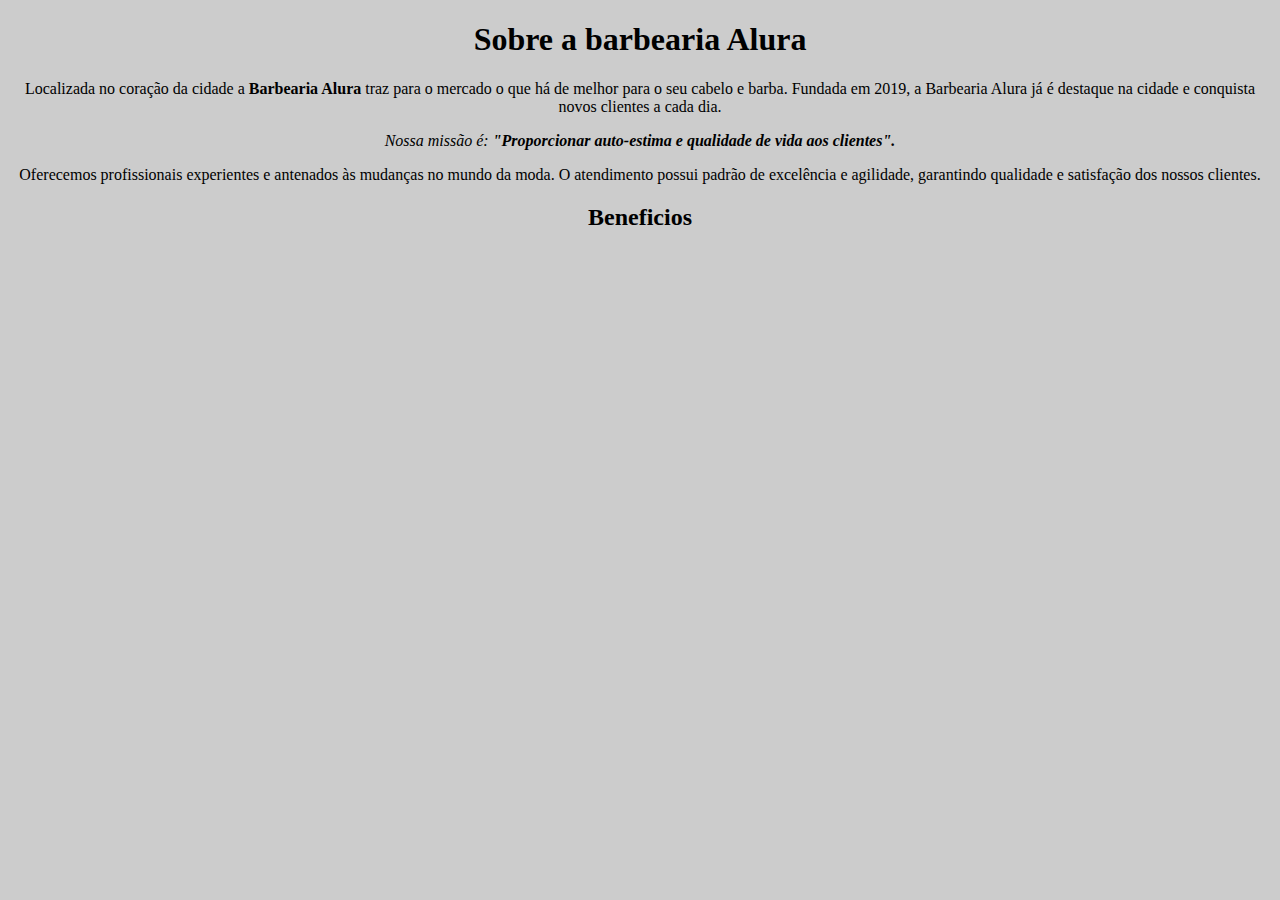
==== index.html @ 46ece4d6 "h2" ====
<!DOCTYPE html>
<html lang="pt-br">
<head>
    <meta charset="UTF-8">
    <meta name="viewport" content="width=device-width, initial-scale=1.0">
    <title>Barbearia Alura</title>
    <link rel="stylesheet" href="style.css">
</head>
<body>
<h1>Sobre a barbearia Alura</h1>
<p>Localizada no coração da cidade a <strong> Barbearia Alura</strong> traz para o mercado o que há de melhor para o seu cabelo e barba. Fundada em 2019, a Barbearia Alura já é destaque na cidade e conquista novos clientes a cada dia.</p>

<p><em> Nossa missão é: <strong>"Proporcionar auto-estima e qualidade de vida aos clientes".</strong> </em></p>

<p>Oferecemos profissionais experientes e antenados às mudanças no mundo da moda. O atendimento possui padrão de excelência e agilidade, garantindo qualidade e satisfação dos nossos clientes. </p>
<h2>Beneficios</h2>
</body>
</html>
---- style.css ----
body{
    background: #cccccc ;
    text-align: center;
    
}
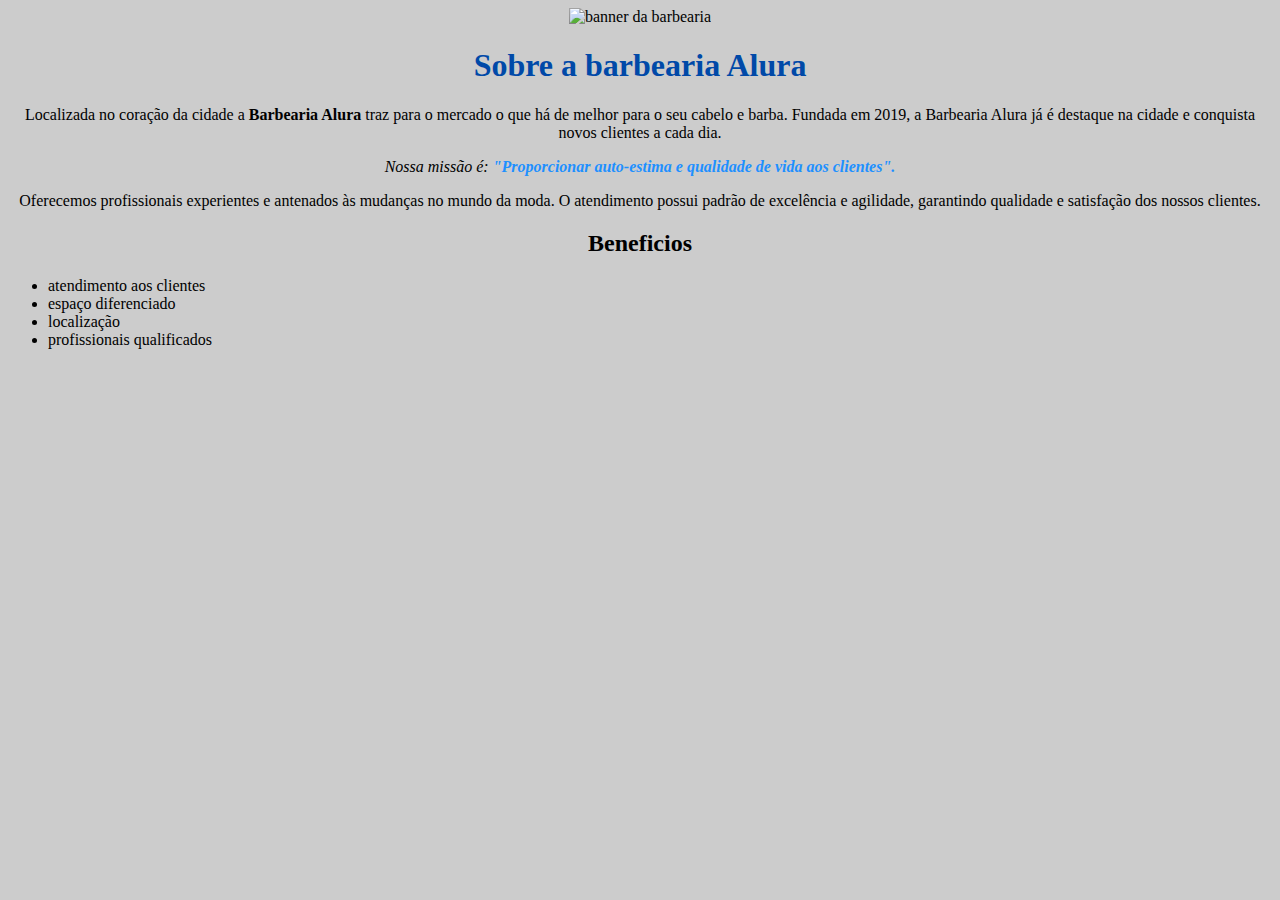
==== commit f9c77453: "img" ====
--- a/index.html
+++ b/index.html
@@ -7,6 +7,7 @@
     <link rel="stylesheet" href="style.css">
 </head>
 <body>
+    <img src="" alt="banner da barbearia">
 <h1>Sobre a barbearia Alura</h1>
 <p>Localizada no coração da cidade a <strong> Barbearia Alura</strong> traz para o mercado o que há de melhor para o seu cabelo e barba. Fundada em 2019, a Barbearia Alura já é destaque na cidade e conquista novos clientes a cada dia.</p>
 
@@ -14,5 +15,11 @@
 
 <p>Oferecemos profissionais experientes e antenados às mudanças no mundo da moda. O atendimento possui padrão de excelência e agilidade, garantindo qualidade e satisfação dos nossos clientes. </p>
 <h2>Beneficios</h2>
+<ul>
+<li>atendimento aos clientes</li>
+<li>espaço diferenciado</li>
+<li>localização</li>
+<li>profissionais qualificados</li>
+</ul>
 </body>
 </html>--- a/style.css
+++ b/style.css
@@ -3,4 +3,14 @@
     background: #cccccc ;
     text-align: center;
     
+}
+em strong {
+   color: dodgerblue;
+}
+h1{
+    color: rgb(0, 73, 168);
+}
+li{
+    text-align: left;
+
 }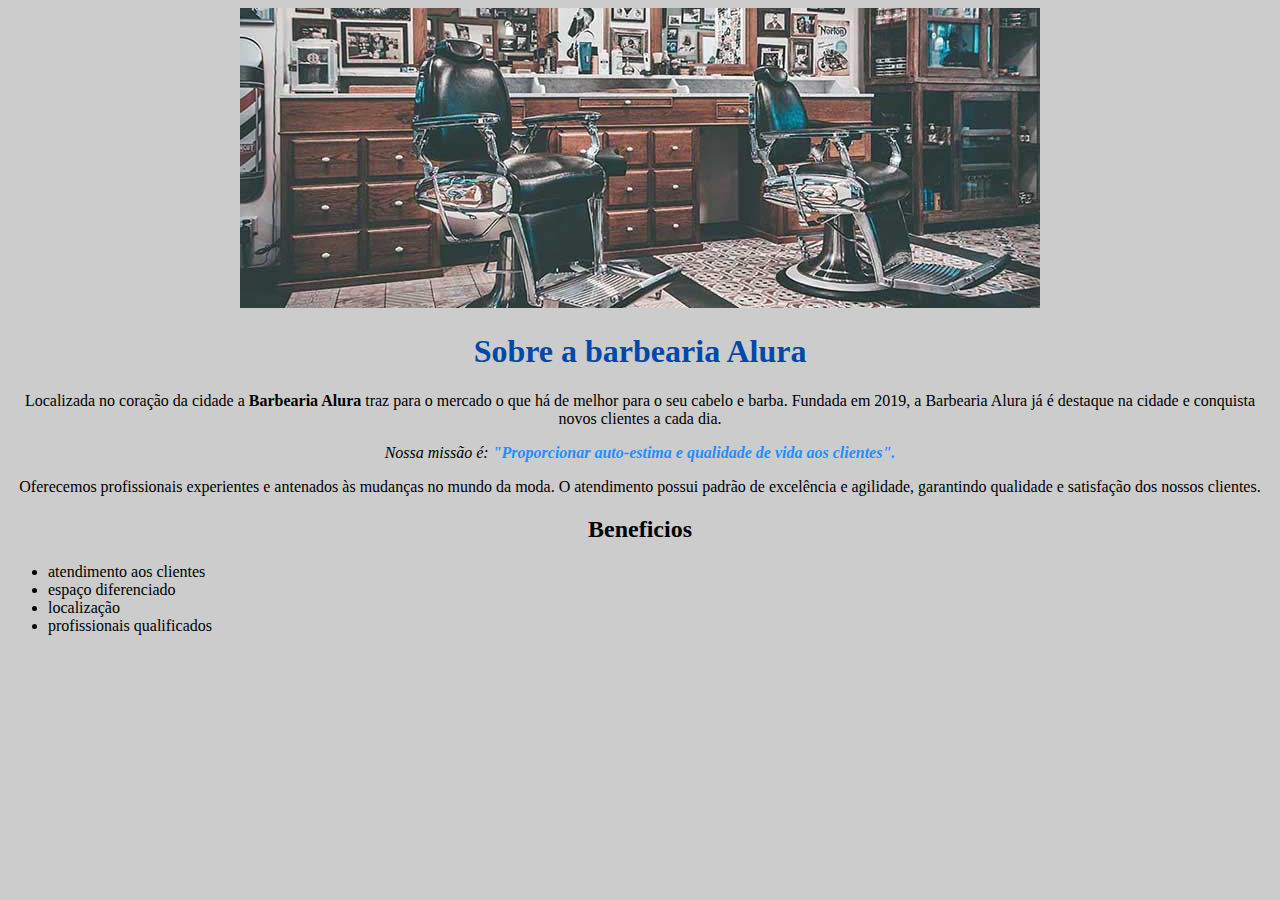
==== commit e595f0ad: "banner" ====
--- a/index.html
+++ b/index.html
@@ -7,7 +7,7 @@
     <link rel="stylesheet" href="style.css">
 </head>
 <body>
-    <img src="" alt="banner da barbearia">
+    <img src="banner[1].jpg" alt="banner da barbearia">
 <h1>Sobre a barbearia Alura</h1>
 <p>Localizada no coração da cidade a <strong> Barbearia Alura</strong> traz para o mercado o que há de melhor para o seu cabelo e barba. Fundada em 2019, a Barbearia Alura já é destaque na cidade e conquista novos clientes a cada dia.</p>
 
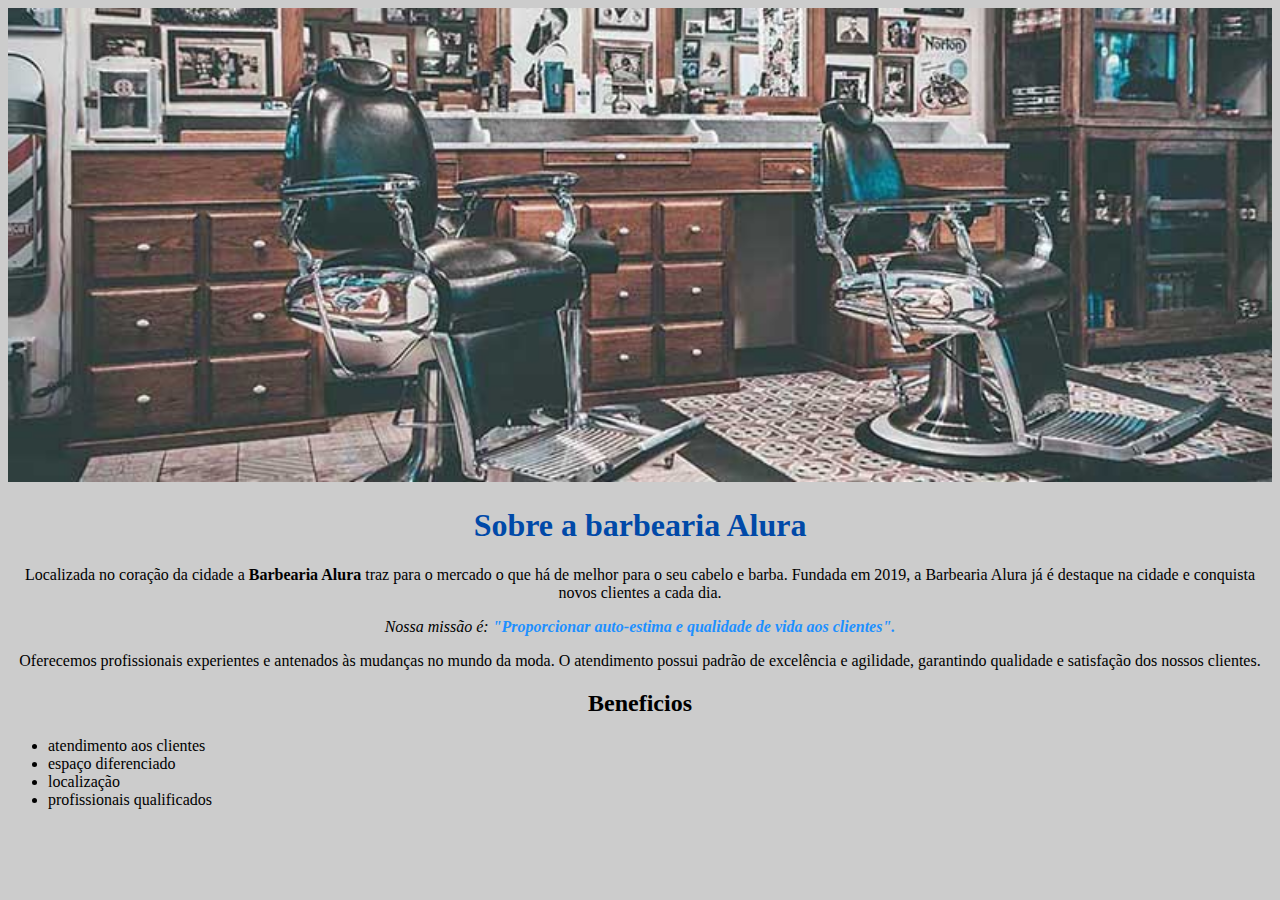
==== commit 7effe888: "largura" ====
--- a/index.html
+++ b/index.html
@@ -7,7 +7,7 @@
     <link rel="stylesheet" href="style.css">
 </head>
 <body>
-    <img src="banner[1].jpg" alt="banner da barbearia">
+    <img class="banner" src="banner[1].jpg" alt="banner da barbearia">
 <h1>Sobre a barbearia Alura</h1>
 <p>Localizada no coração da cidade a <strong> Barbearia Alura</strong> traz para o mercado o que há de melhor para o seu cabelo e barba. Fundada em 2019, a Barbearia Alura já é destaque na cidade e conquista novos clientes a cada dia.</p>
 
--- a/style.css
+++ b/style.css
@@ -13,4 +13,8 @@
 li{
     text-align: left;
 
+}
+
+.banner{
+    width: 100%;
 }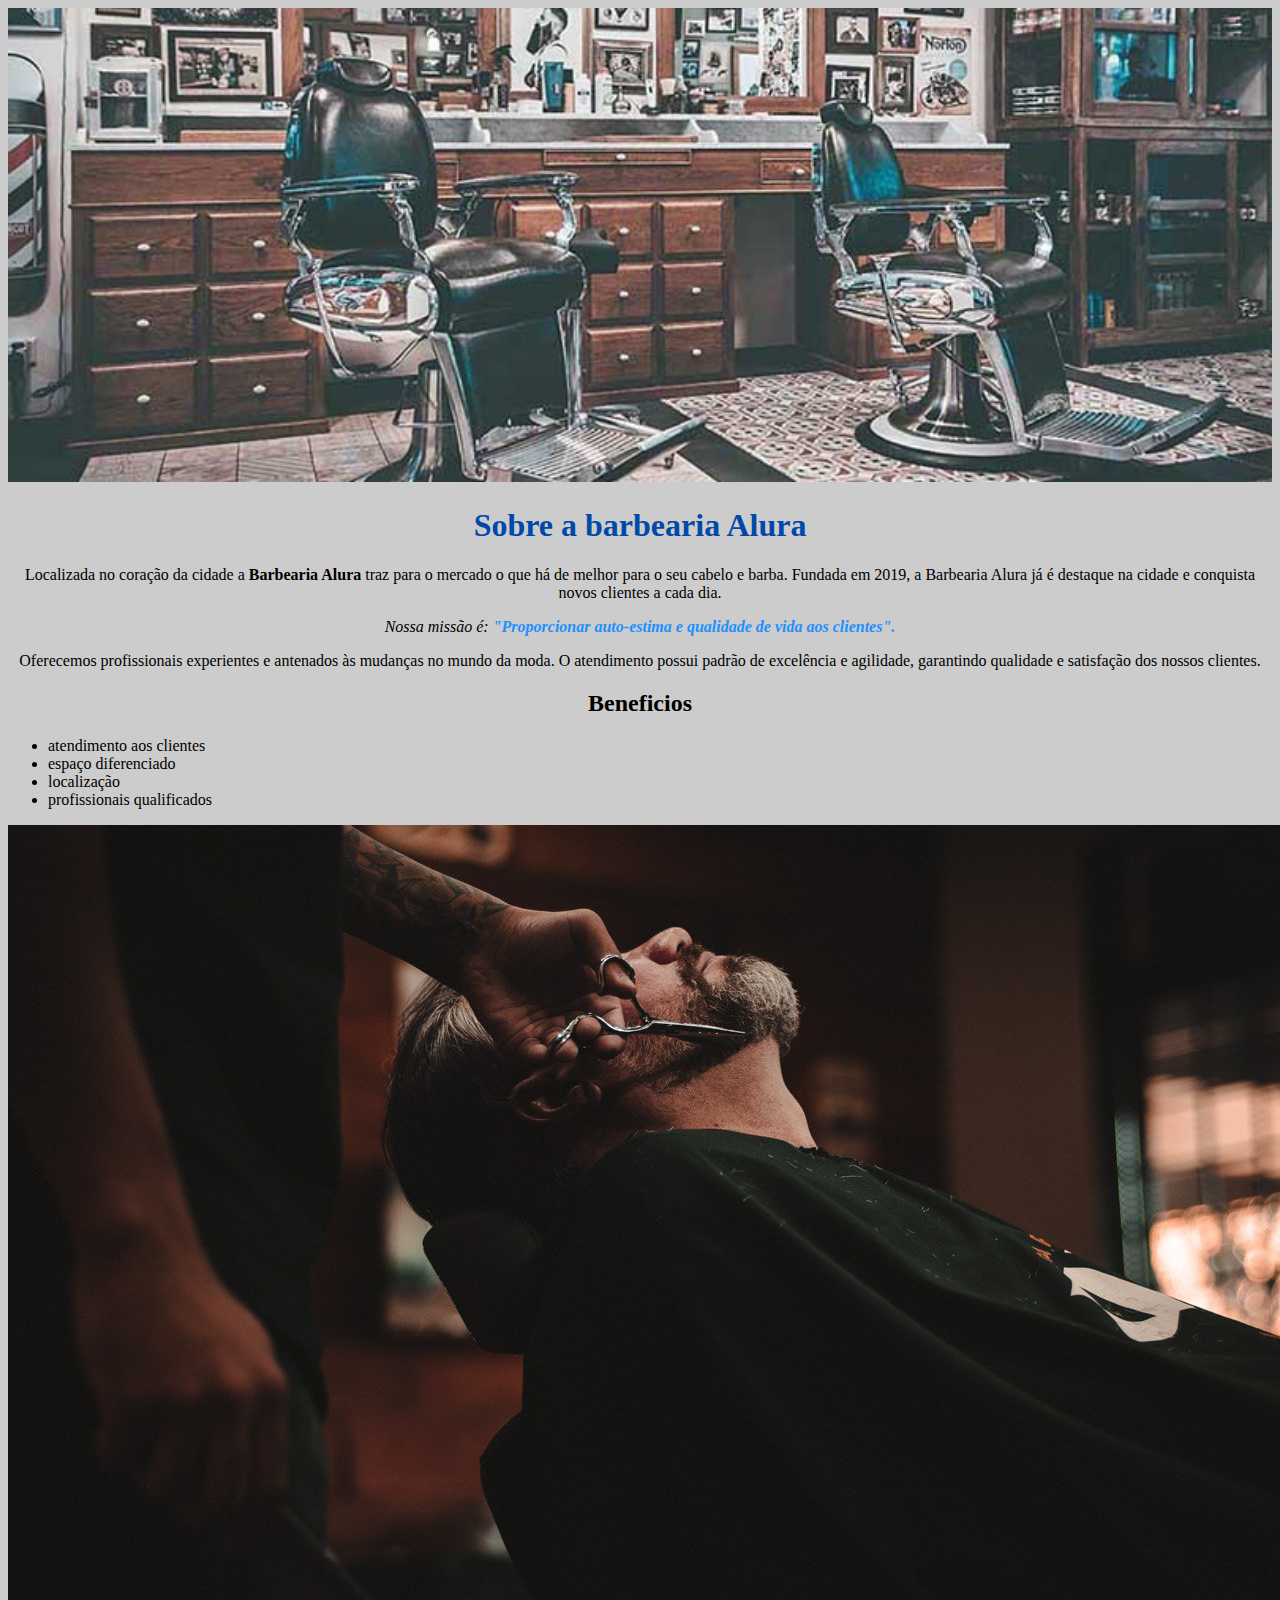
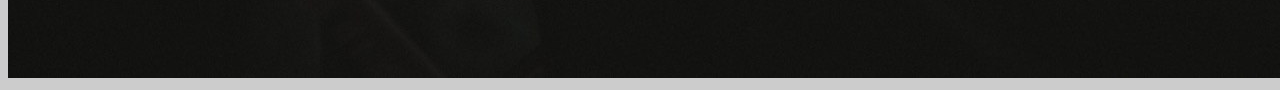
==== commit 6b8f7b27: "img" ====
--- a/index.html
+++ b/index.html
@@ -21,5 +21,6 @@
 <li>localização</li>
 <li>profissionais qualificados</li>
 </ul>
+<img src="beneficios.jpg" alt="imagem de corte">
 </body>
 </html>